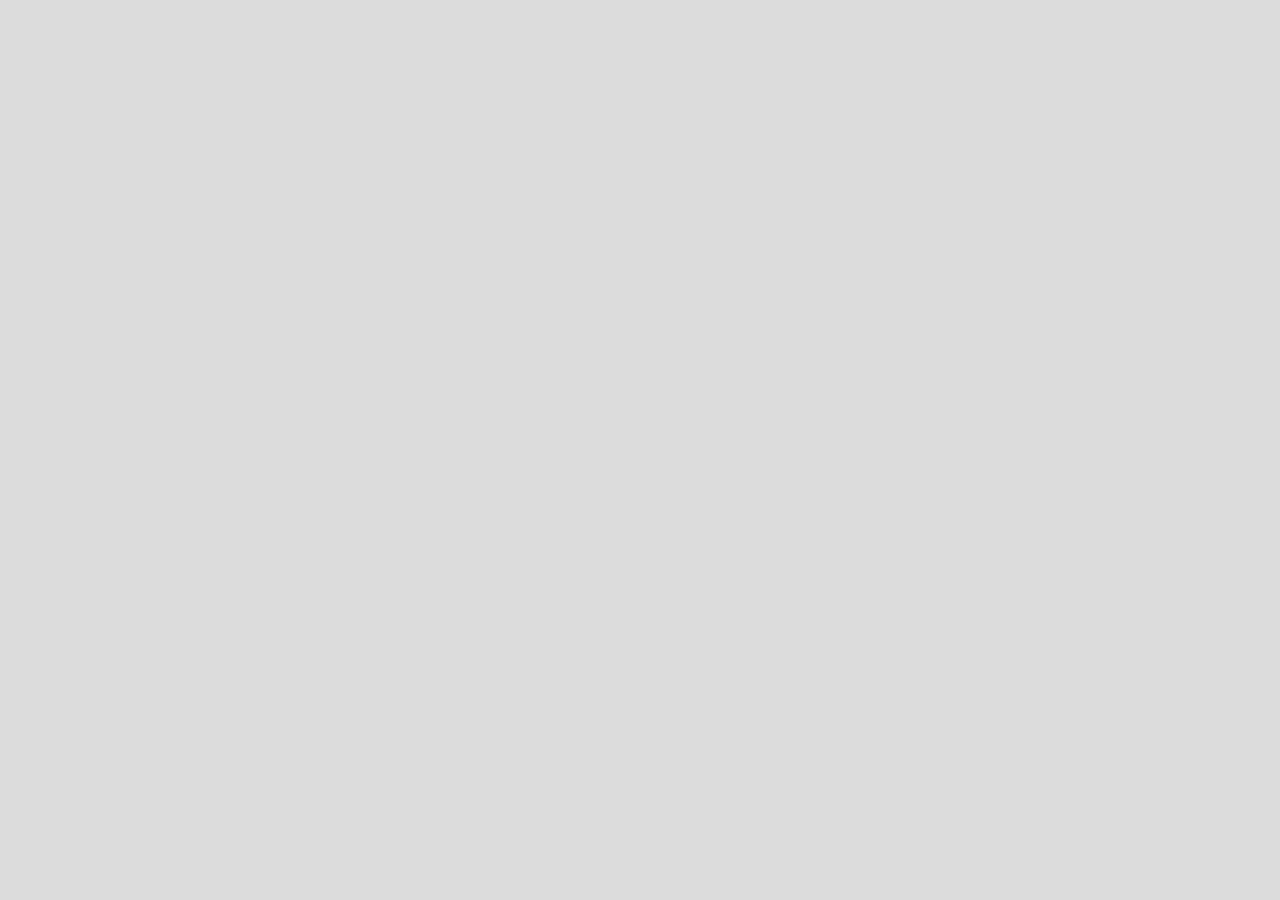
==== calculator.html @ b6ff6490 "Refactor CSS and HTML structure for calculator layout; enhance styling and responsiveness" ====
<!DOCTYPE html>
<html lang="en">
<head>
    <meta charset="UTF-8">
    <meta name="viewport" content="width=device-width, initial-scale=1.0">
    <title>Calculator</title>
    <link rel="stylesheet" href="calculator.css">
</head>
<body>
    <div class="container"></div>
</body>
</html>
---- calculator.css ----
*{
    margin: 0;
    padding: 0;
    font-family: 'Poppins', 'sans-serif';
    box-sizing: border-box;
}

.container{
    width: 100%;
    height: 100vh;
    background: #dcdcdc;
}
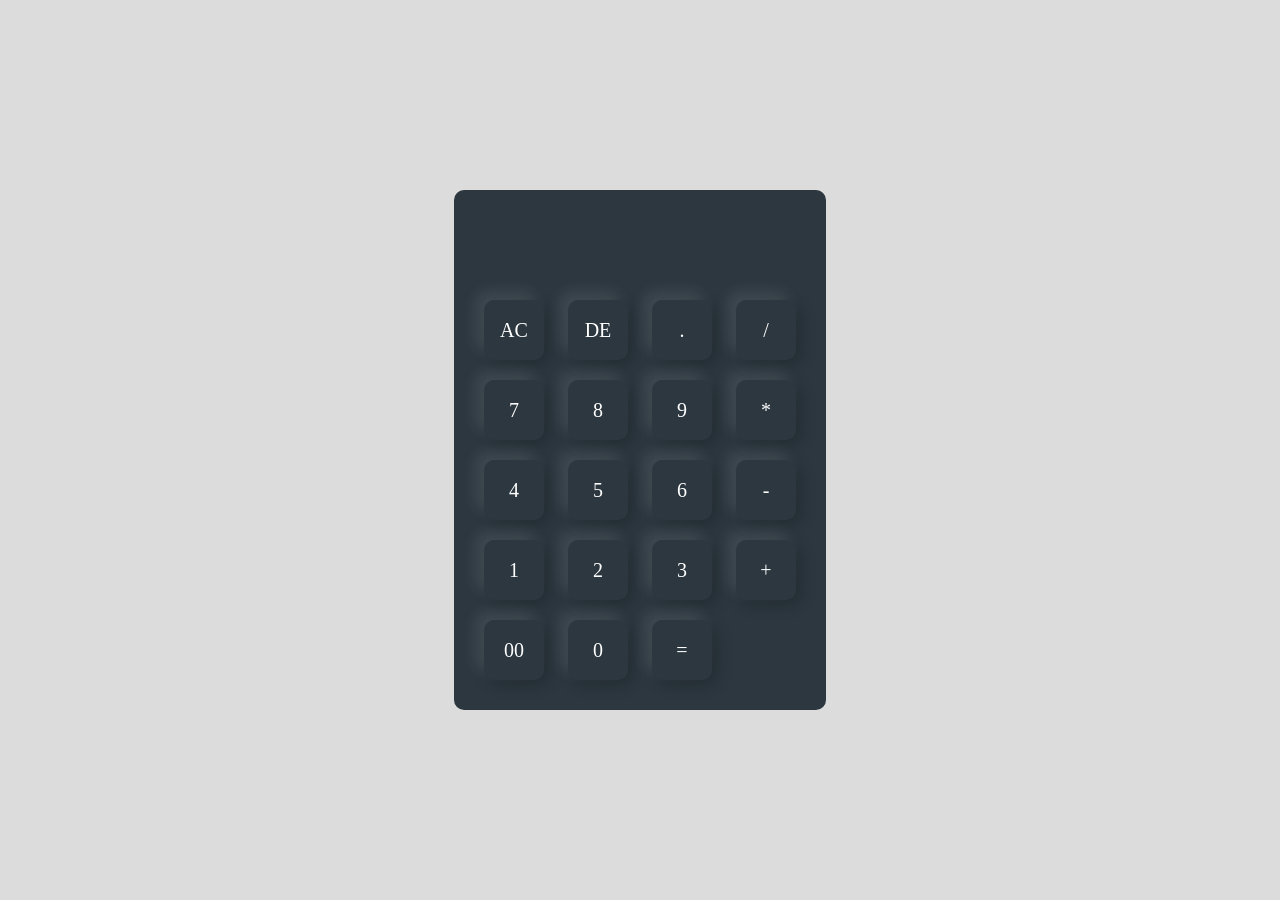
==== commit 47278e83: "style calculator container and inputs" ====
--- a/calculator.html
+++ b/calculator.html
@@ -7,6 +7,43 @@
     <link rel="stylesheet" href="calculator.css">
 </head>
 <body>
-    <div class="container"></div>
+    <div class="container">
+        <div class="calculator">
+            <form>
+                <div class="display">
+                    <input type="text" name="display">
+                </div>
+                <div>
+                    <input type="button" value="AC">
+                    <input type="button" value="DE">
+                    <input type="button" value=".">
+                    <input type="button" value="/">
+                </div>
+                <div>
+                    <input type="button" value="7">
+                    <input type="button" value="8">
+                    <input type="button" value="9">
+                    <input type="button" value="*">
+                </div>
+                <div>
+                    <input type="button" value="4">
+                    <input type="button" value="5">
+                    <input type="button" value="6">
+                    <input type="button" value="-">
+                </div>
+                <div>
+                    <input type="button" value="1">
+                    <input type="button" value="2">
+                    <input type="button" value="3">
+                    <input type="button" value="+">
+                </div>
+                <div>
+                    <input type="button" value="00">
+                    <input type="button" value="0">
+                    <input type="button" value="=">
+                </div>
+            </form>
+        </div>
+    </div>
 </body>
 </html>
--- a/calculator.css
+++ b/calculator.css
@@ -9,4 +9,40 @@
     width: 100%;
     height: 100vh;
     background: #dcdcdc;
+    display: flex;
+    align-items: center;
+    justify-content: center;
+}
+
+.calculator{
+    background: rgb(44, 55, 63);
+    padding: 20px;
+    border-radius: 10px;
+}
+
+.calculator form input{
+    border: 0;
+    outline: 0;
+    width: 60px;
+    height: 60px;
+    border-radius: 10px;
+    box-shadow: -8px -8px 15px rgba(255, 255, 255, 0.1),5px 5px 15px rgba(0, 0, 0, 0.2);
+    background: transparent;
+    font-size: 20px;
+    color: #fff;
+    cursor: pointer;
+    margin: 10px;
+}
+
+form .display{
+    display: flex;
+    justify-content: flex-end;
+    margin: 30px o;
+}
+
+form .display input{
+    text-align: right;
+    flex: 1; /* takes full witdth*/
+    font-size: 45px;
+    box-shadow: none;
 }
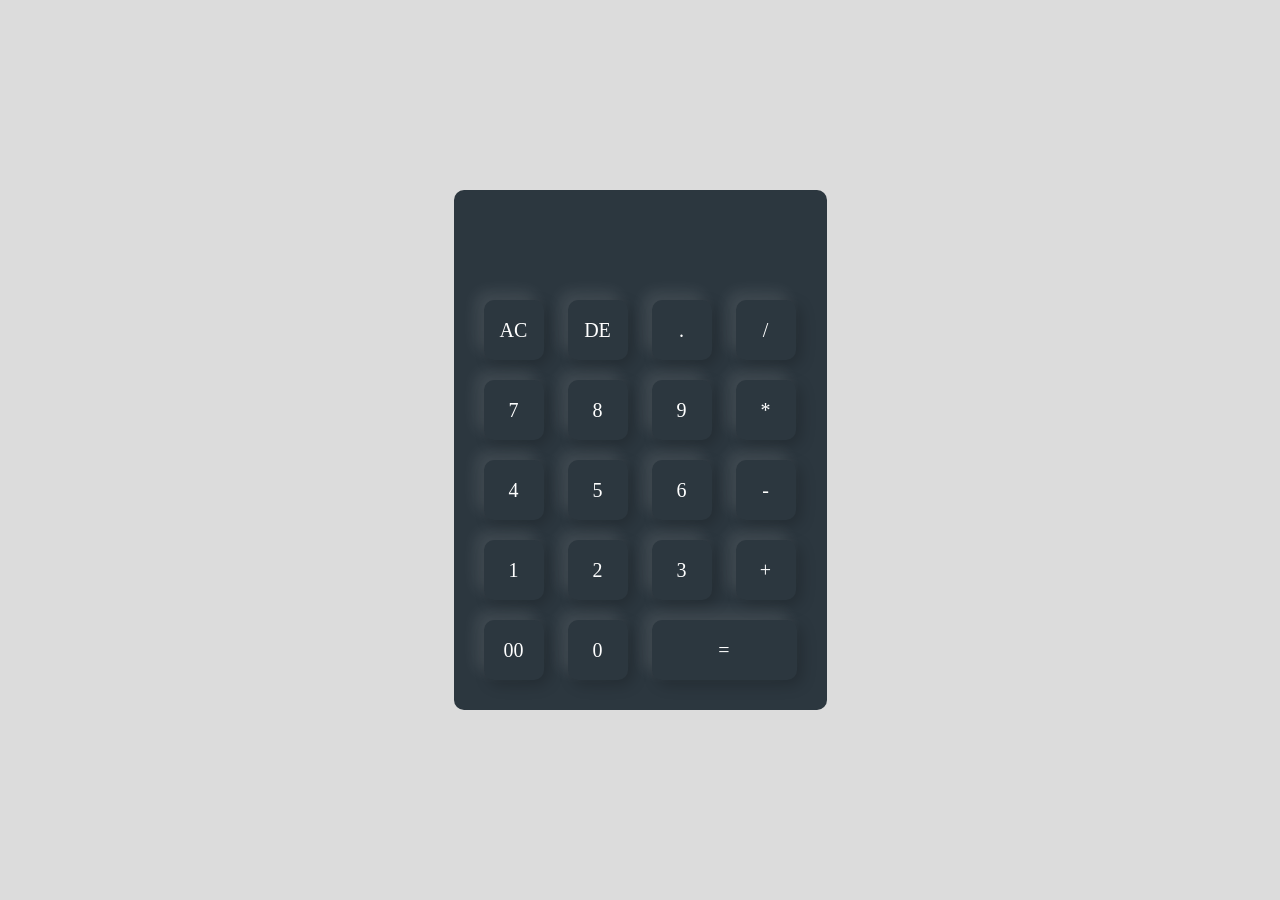
==== commit 86846df3: "add functionality to the buttons" ====
--- a/calculator.html
+++ b/calculator.html
@@ -14,33 +14,34 @@
                     <input type="text" name="display">
                 </div>
                 <div>
-                    <input type="button" value="AC">
-                    <input type="button" value="DE">
-                    <input type="button" value=".">
-                    <input type="button" value="/">
+                    <input type="button" value="AC" onclick="display.value = '' ">
+                    <input type="button" value="DE" onclick="display.value = display.value.toString().slice
+                    (0, -1 ) "> <!-- removes last character (backspace) -->
+                    <input type="button" value="." onclick="display.value += '.' ">
+                    <input type="button" value="/" onclick="display.value += '/' ">
                 </div>
                 <div>
-                    <input type="button" value="7">
-                    <input type="button" value="8">
-                    <input type="button" value="9">
-                    <input type="button" value="*">
+                    <input type="button" value="7" onclick="display.value += '7' ">  <!-- onclick adds funtionality to the button. when clicked it dispalys. += allows display of multiple clicks -->
+                    <input type="button" value="8" onclick="display.value += '8' ">
+                    <input type="button" value="9" onclick="display.value += '9' ">
+                    <input type="button" value="*" onclick="display.value += '*' ">
                 </div>
                 <div>
-                    <input type="button" value="4">
-                    <input type="button" value="5">
-                    <input type="button" value="6">
-                    <input type="button" value="-">
+                    <input type="button" value="4" onclick="display.value += '4' ">
+                    <input type="button" value="5" onclick="display.value += '5' ">
+                    <input type="button" value="6" onclick="display.value += '6' ">
+                    <input type="button" value="-" onclick="display.value += '-' ">
                 </div>
                 <div>
-                    <input type="button" value="1">
-                    <input type="button" value="2">
-                    <input type="button" value="3">
-                    <input type="button" value="+">
+                    <input type="button" value="1" onclick="display.value += '1' ">
+                    <input type="button" value="2" onclick="display.value += '2' ">
+                    <input type="button" value="3" onclick="display.value += '3' ">
+                    <input type="button" value="+" onclick="display.value += '+' ">
                 </div>
                 <div>
-                    <input type="button" value="00">
-                    <input type="button" value="0">
-                    <input type="button" value="=">
+                    <input type="button" value="00" onclick="display.value += '00' ">
+                    <input type="button" value="0" onclick="display.value += '0' ">
+                    <input type="button" value="=" class="equal">
                 </div>
             </form>
         </div>
--- a/calculator.css
+++ b/calculator.css
@@ -45,4 +45,8 @@
     flex: 1; /* takes full witdth*/
     font-size: 45px;
     box-shadow: none;
+}
+
+form input.equal{
+    width: 145px;
 }
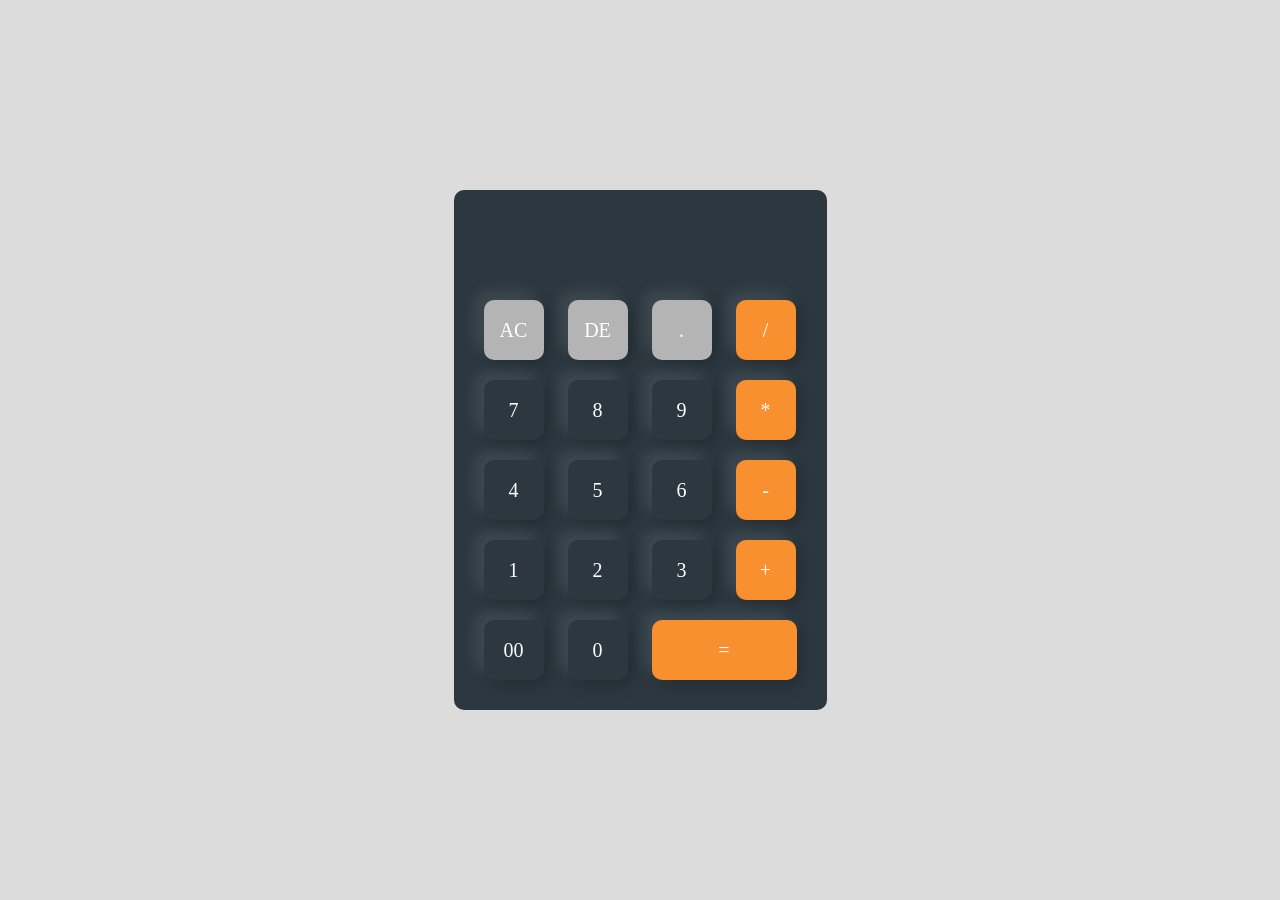
==== commit 4524e016: "add functionalty to equal-to button/styling" ====
--- a/calculator.html
+++ b/calculator.html
@@ -14,34 +14,34 @@
                     <input type="text" name="display">
                 </div>
                 <div>
-                    <input type="button" value="AC" onclick="display.value = '' ">
+                    <input type="button" value="AC" onclick="display.value = '' " class="operator1">
                     <input type="button" value="DE" onclick="display.value = display.value.toString().slice
-                    (0, -1 ) "> <!-- removes last character (backspace) -->
-                    <input type="button" value="." onclick="display.value += '.' ">
-                    <input type="button" value="/" onclick="display.value += '/' ">
+                    (0, -1 ) " class="operator1"> <!-- removes last character (backspace) -->
+                    <input type="button" value="." onclick="display.value += '.' " class="operator1">
+                    <input type="button" value="/" onclick="display.value += '/' " class="operator">
                 </div>
                 <div>
                     <input type="button" value="7" onclick="display.value += '7' ">  <!-- onclick adds funtionality to the button. when clicked it dispalys. += allows display of multiple clicks -->
                     <input type="button" value="8" onclick="display.value += '8' ">
                     <input type="button" value="9" onclick="display.value += '9' ">
-                    <input type="button" value="*" onclick="display.value += '*' ">
+                    <input type="button" value="*" onclick="display.value += '*' " class="operator">
                 </div>
                 <div>
                     <input type="button" value="4" onclick="display.value += '4' ">
                     <input type="button" value="5" onclick="display.value += '5' ">
                     <input type="button" value="6" onclick="display.value += '6' ">
-                    <input type="button" value="-" onclick="display.value += '-' ">
+                    <input type="button" value="-" onclick="display.value += '-' " class="operator">
                 </div>
                 <div>
                     <input type="button" value="1" onclick="display.value += '1' ">
                     <input type="button" value="2" onclick="display.value += '2' ">
                     <input type="button" value="3" onclick="display.value += '3' ">
-                    <input type="button" value="+" onclick="display.value += '+' ">
+                    <input type="button" value="+" onclick="display.value += '+' " class="operator">
                 </div>
                 <div>
                     <input type="button" value="00" onclick="display.value += '00' ">
                     <input type="button" value="0" onclick="display.value += '0' ">
-                    <input type="button" value="=" class="equal">
+                    <input type="button" value="=" onclick="display.value = eval(display.value)" class="equal operator" >
                 </div>
             </form>
         </div>
--- a/calculator.css
+++ b/calculator.css
@@ -49,4 +49,12 @@
 
 form input.equal{
     width: 145px;
+}
+
+form input.operator{
+    background-color: #f9902f;
+}
+
+form input.operator1{
+    background-color: rgb(180, 180, 180);
 }
